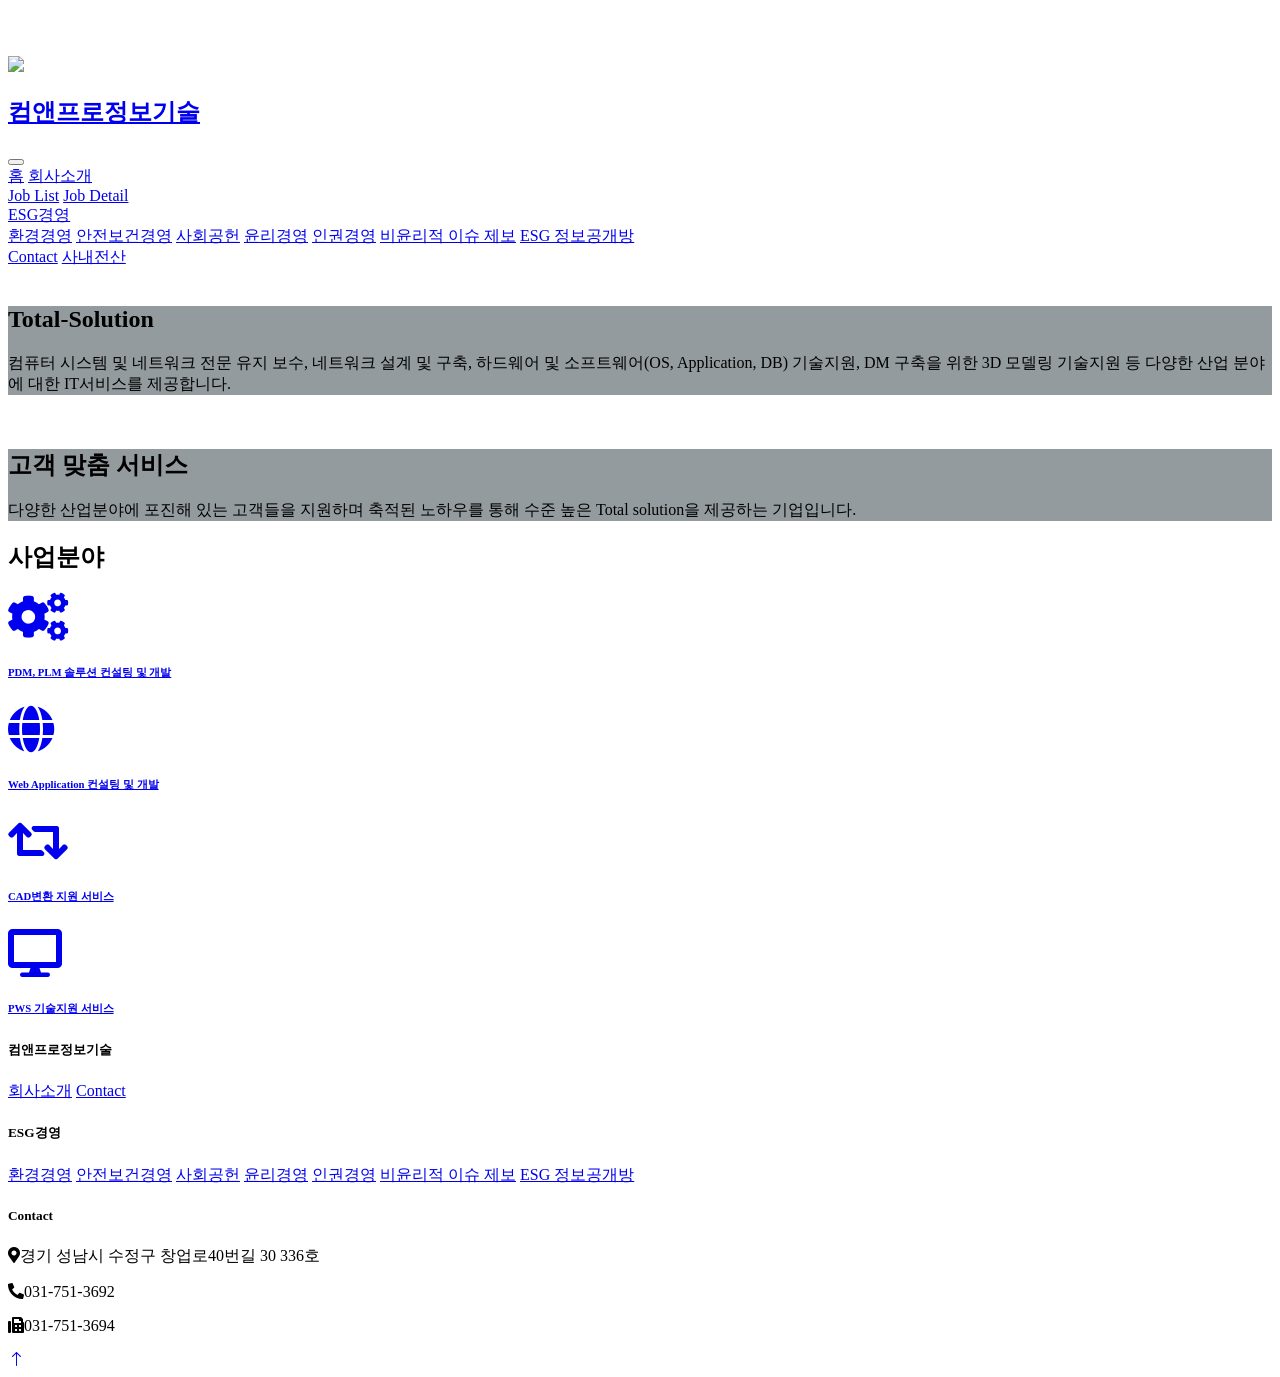
==== index.html @ f5533d85 "사내전산 링크 수정" ====
<!DOCTYPE html>
<html lang="en">

<head>
    <meta charset="utf-8">
    <title>컴앤프로정보기술</title>
    <meta name="naver-site-verification" content="a40c9ed642dae480427ed5135a81b13ebb3cdad2" />
    <meta name="google-site-verification" content="e7jx08C8zdJ2LE0EDtacCY_BIGZzYGoh8M_BxnhuLRE" />
    <meta content="width=device-width, initial-scale=1.0" name="viewport">
    <meta name="title" content="컴앤프로정보기술">
    <meta name="keywords" content="컴앤프로, 컴앤프로정보기술, IT업체, 3D모델링, IT서비스, 카티아, 크레오, IT회사">
    <meta name="description" content="컴퓨터 시스템 및 네트워크 유지 보수, 하드웨어 및 소프트웨어 기술지원, 3D 모델링 기술지원 등 IT 서비스 제공 업체">
    <meta name="author" content="YG Choi">

    <meta property="og:url" content="https://cnpinfo.co.kr" />
    <meta property="og:type" content="website" />
    <meta property="og:title" content="컴앤프로정보기술" />
    <meta property="og:description" content="컴퓨터 시스템 및 네트워크 유지 보수, 하드웨어 및 소프트웨어 기술지원, 3D 모델링 기술지원 등 IT 서비스 제공 업체" />
    <meta property="og:image" content="https://cnpinfo.co.kr/img/mainlogo.png" />

    <!-- Favicon -->
    <link href="img/favicon.ico" rel="icon">
    <link rel="shortcut icon" href="/favicon.ico" type="image/x-icon">
    <link rel="icon" href="/favicon.ico" type="image/x-icon">


    <!-- Google Web Fonts -->
    <link rel="preconnect" href="https://fonts.googleapis.com">
    <link rel="preconnect" href="https://fonts.gstatic.com" crossorigin>
    <link href="https://fonts.googleapis.com/css2?family=Heebo:wght@400;500;600&family=Inter:wght@700;800&display=swap"
        rel="stylesheet">

    <!-- Icon Font Stylesheet -->
    <link href="https://cdnjs.cloudflare.com/ajax/libs/font-awesome/5.10.0/css/all.min.css" rel="stylesheet">
    <link href="https://cdn.jsdelivr.net/npm/bootstrap-icons@1.4.1/font/bootstrap-icons.css" rel="stylesheet">

    <!-- Libraries Stylesheet -->
    <link href="lib/animate/animate.min.css" rel="stylesheet">
    <link href="lib/owlcarousel/assets/owl.carousel.min.css" rel="stylesheet">

    <!-- Customized Bootstrap Stylesheet -->
    <link href="css/bootstrap.min.css" rel="stylesheet">

    <!-- Template Stylesheet -->
    <link href="css/style.css" rel="stylesheet">
</head>

<body>
    <div class="container-xxl bg-white p-0">
        <!-- Spinner Start -->
        <div id="spinner"
            class="show bg-white position-fixed translate-middle w-100 vh-100 top-50 start-50 d-flex align-items-center justify-content-center">
            <div class="spinner-border text-primary" style="width: 3rem; height: 3rem;" role="status">
                <span class="sr-only">Loading...</span>
            </div>
        </div>
        <!-- Spinner End -->


        <!-- Navbar Start -->
        <nav class="navbar navbar-expand-lg bg-white navbar-light shadow sticky-top p-0">

            <a href="index.html" class="navbar-brand d-flex align-items-center text-center py-0 px-4 px-lg-5">
                <img class="img-fluid" src="img/mini.PNG" style="width: 50px;">
                <h1 class="m-0 text-primary">컴앤프로정보기술</h1>
            </a>
            <button type="button" class="navbar-toggler me-4" data-bs-toggle="collapse"
                data-bs-target="#navbarCollapse">
                <span class="navbar-toggler-icon"></span>
            </button>
            <div class="collapse navbar-collapse" id="navbarCollapse">
                <div class="navbar-nav me-auto p-4 p-lg-0">
                    <a href="index.html" class="nav-item nav-link active">홈</a>
                    <a href="about.html" class="nav-item nav-link">회사소개</a>
                    <div class="nav-item dropdown">
                        <!-- <a href="#" class="nav-link dropdown-toggle" data-bs-toggle="dropdown">드롭다운2개</a> -->
                        <div class="dropdown-menu rounded-0 m-0">
                            <a href="job-list.html" class="dropdown-item">Job List</a>
                            <a href="job-detail.html" class="dropdown-item">Job Detail</a>
                        </div>
                    </div>
                    <div class="nav-item dropdown">
                        <a href="#" class="nav-link dropdown-toggle" data-bs-toggle="dropdown">ESG경영</a>
                        <div class="dropdown-menu rounded-0 m-0">
                            <a href="environment.html" class="dropdown-item">환경경영</a>
                            <a href="testimonial.html" class="dropdown-item">안전보건경영</a>
                            <a href="society.html" class="dropdown-item">사회공헌</a>
                            <a href="ethics.html" class="dropdown-item">윤리경영</a>
                            <a href="human_rights.html" class="dropdown-item">인권경영</a>
                            <a href="unethical.html" class="dropdown-item">비윤리적 이슈 제보</a>
                            <a href="esg_public.html" class="dropdown-item">ESG 정보공개방</a>
                        </div>
                    </div>
                    <a href="contact.html" class="nav-item nav-link">Contact</a>
                    <a href="https://cnpinfo.pythonanywhere.com" class="nav-item nav-link" target="_blank">사내전산</a>
                </div>
            </div>
        </nav>
        <!-- Navbar End -->


        <!-- Carousel Start -->
        <div class="container-fluid p-0">
            <div class="owl-carousel header-carousel position-relative">
                <div class="owl-carousel-item position-relative">
                    <img class="img-fluid" src="img/carousel-1.jpg" alt="">
                    <div class="position-absolute top-0 start-0 w-100 h-100 d-flex align-items-center"
                        style="background: rgba(43, 57, 64, .5);">
                        <div class="container">
                            <div class="row justify-content-start">
                                <div class="col-10 col-lg-8">
                                    <h2 class="display-3 text-white animated slideInDown mb-4">Total-Solution</h2>
                                    <p class="fs-5 fw-medium text-white mb-4 pb-2">컴퓨터 시스템 및 네트워크 전문 유지 보수, 네트워크 설계 및
                                        구축, 하드웨어 및 소프트웨어(OS, Application, DB) 기술지원, DM 구축을 위한 3D 모델링 기술지원 등 다양한 산업 분야에
                                        대한 IT서비스를 제공합니다. </p>
                                </div>
                            </div>
                        </div>
                    </div>
                </div>
                <div class="owl-carousel-item position-relative">
                    <img class="img-fluid" src="img/carousel-2.jpg" alt="">
                    <div class="position-absolute top-0 start-0 w-100 h-100 d-flex align-items-center"
                        style="background: rgba(43, 57, 64, .5);">
                        <div class="container">
                            <div class="row justify-content-start">
                                <div class="col-10 col-lg-8">
                                    <h2 class="display-3 text-white animated slideInDown mb-4">고객 맞춤 서비스</h2>
                                    <p class="fs-5 fw-medium text-white mb-4 pb-2">다양한 산업분야에 포진해 있는 고객들을 지원하며 축적된 노하우를
                                        통해 수준 높은 Total solution을 제공하는 기업입니다.</p>
                                </div>
                            </div>
                        </div>
                    </div>
                </div>
            </div>
        </div>
        <!-- Carousel End -->

        <!-- Category Start -->
        <div class="container-xxl py-5">
            <div class="container">
                <h2 class="text-center mb-5 wow fadeInUp" data-wow-delay="0.1s">사업분야</h2>
                <div class="row g-4">
                    <div class="col-lg-3 col-sm-6 wow fadeInUp" data-wow-delay="0.1s">
                        <a class="cat-item rounded p-4" href="plm.html">
                            <i class="fa fa-3x fa-cogs text-primary mb-4"></i>
                            <h6 class="mb-3">PDM, PLM 솔루션 컨설팅 및 개발 </h6>
                        </a>
                    </div>

                    <div class="col-lg-3 col-sm-6 wow fadeInUp" data-wow-delay="0.1s">
                        <a class="cat-item rounded p-4" href="webdev.html">
                            <i class="fa fa-3x fa-globe text-primary mb-4"></i>
                            <h6 class="mb-3">Web Application 컨설팅 및 개발 </h6>
                        </a>
                    </div>

                    <div class="col-lg-3 col-sm-6 wow fadeInUp" data-wow-delay="0.5s">
                        <a class="cat-item rounded p-4" href="simulation_transform.html">
                            <i class="fa fa-3x fa-retweet text-primary mb-4"></i>
                            <h6 class="mb-3">CAD변환 지원 서비스 </h6>
                        </a>
                    </div>
                    <div class="col-lg-3 col-sm-6 wow fadeInUp" data-wow-delay="0.7s">
                        <a class="cat-item rounded p-4" href="pws_management.html">
                            <i class="fa fa-3x fa-desktop text-primary mb-4"></i>
                            <h6 class="mb-3">PWS 기술지원 서비스</h6>
                        </a>
                    </div>
                </div>
            </div>
        </div>
        <!-- Category End -->

        <!-- Footer Start -->
        <div class="container-fluid bg-dark text-white-50 footer pt-5 mt-5 wow fadeIn" data-wow-delay="0.1s">
            <div class="container py-5">
                <div class="row g-5">
                    <div class="col-lg-3 col-md-6">
                        <h5 class="text-white mb-4">컴앤프로정보기술</h5>
                        <a class="btn btn-link text-white-50" href="about.html">회사소개</a>
                        <a class="btn btn-link text-white-50" href="contact.html">Contact</a>
                        <!-- <a class="btn btn-link text-white-50" href="">Our Services</a>
                        <a class="btn btn-link text-white-50" href="">Privacy Policy</a>
                        <a class="btn btn-link text-white-50" href="">Terms & Condition</a> -->
                    </div>
                    <div class="col-lg-3 col-md-6">
                        <h5 class="text-white mb-4">ESG경영</h5>
                        <a class="btn btn-link text-white-50" href="environment.html">환경경영</a>
                        <a class="btn btn-link text-white-50" href="testimonial.html">안전보건경영</a>
                        <a class="btn btn-link text-white-50" href="society.html">사회공헌</a>
                        <a class="btn btn-link text-white-50" href="ethics.html">윤리경영</a>
                        <a class="btn btn-link text-white-50" href="human_rights.html">인권경영</a>
                        <a class="btn btn-link text-white-50" href="unethical.html">비윤리적 이슈 제보</a>
                        <a class="btn btn-link text-white-50" href="esg_public.html">ESG 정보공개방</a>

                    </div>
                    <div class="col-lg-3 col-md-6">
                        <h5 class="text-white mb-4">Contact</h5>
                        <p class="mb-2"><i class="fa fa-map-marker-alt me-3"></i>경기 성남시 수정구 창업로40번길 30 336호</p>
                        <p class="mb-2"><i class="fa fa-phone-alt me-3"></i>031-751-3692</p>
                        <p class="mb-2"><i class="fa fa-fax me-3"></i>031-751-3694</p>
                        <!-- <p class="mb-2"><i class="fa fa-envelope me-3"></i>info@example.com</p> -->
                        <!-- <div class="d-flex pt-2">
                            <a class="btn btn-outline-light btn-social" href=""><i class="fab fa-twitter"></i></a>
                            <a class="btn btn-outline-light btn-social" href=""><i class="fab fa-facebook-f"></i></a>
                            <a class="btn btn-outline-light btn-social" href=""><i class="fab fa-youtube"></i></a>
                            <a class="btn btn-outline-light btn-social" href=""><i class="fab fa-linkedin-in"></i></a>
                        </div> -->
                    </div>
                </div>
            </div>
        </div>
        <!-- Footer End -->

        <!-- Back to Top -->
        <a href="#" class="btn btn-lg btn-primary btn-lg-square back-to-top"><i class="bi bi-arrow-up"></i></a>
    </div>

    <!-- JavaScript Libraries -->
    <script src="https://code.jquery.com/jquery-3.4.1.min.js"></script>
    <script src="https://cdn.jsdelivr.net/npm/bootstrap@5.0.0/dist/js/bootstrap.bundle.min.js"></script>
    <script src="lib/wow/wow.min.js"></script>
    <script src="lib/easing/easing.min.js"></script>
    <script src="lib/waypoints/waypoints.min.js"></script>
    <script src="lib/owlcarousel/owl.carousel.min.js"></script>

    <!-- Template Javascript -->
    <script src="js/main.js"></script>
</body>

</html>
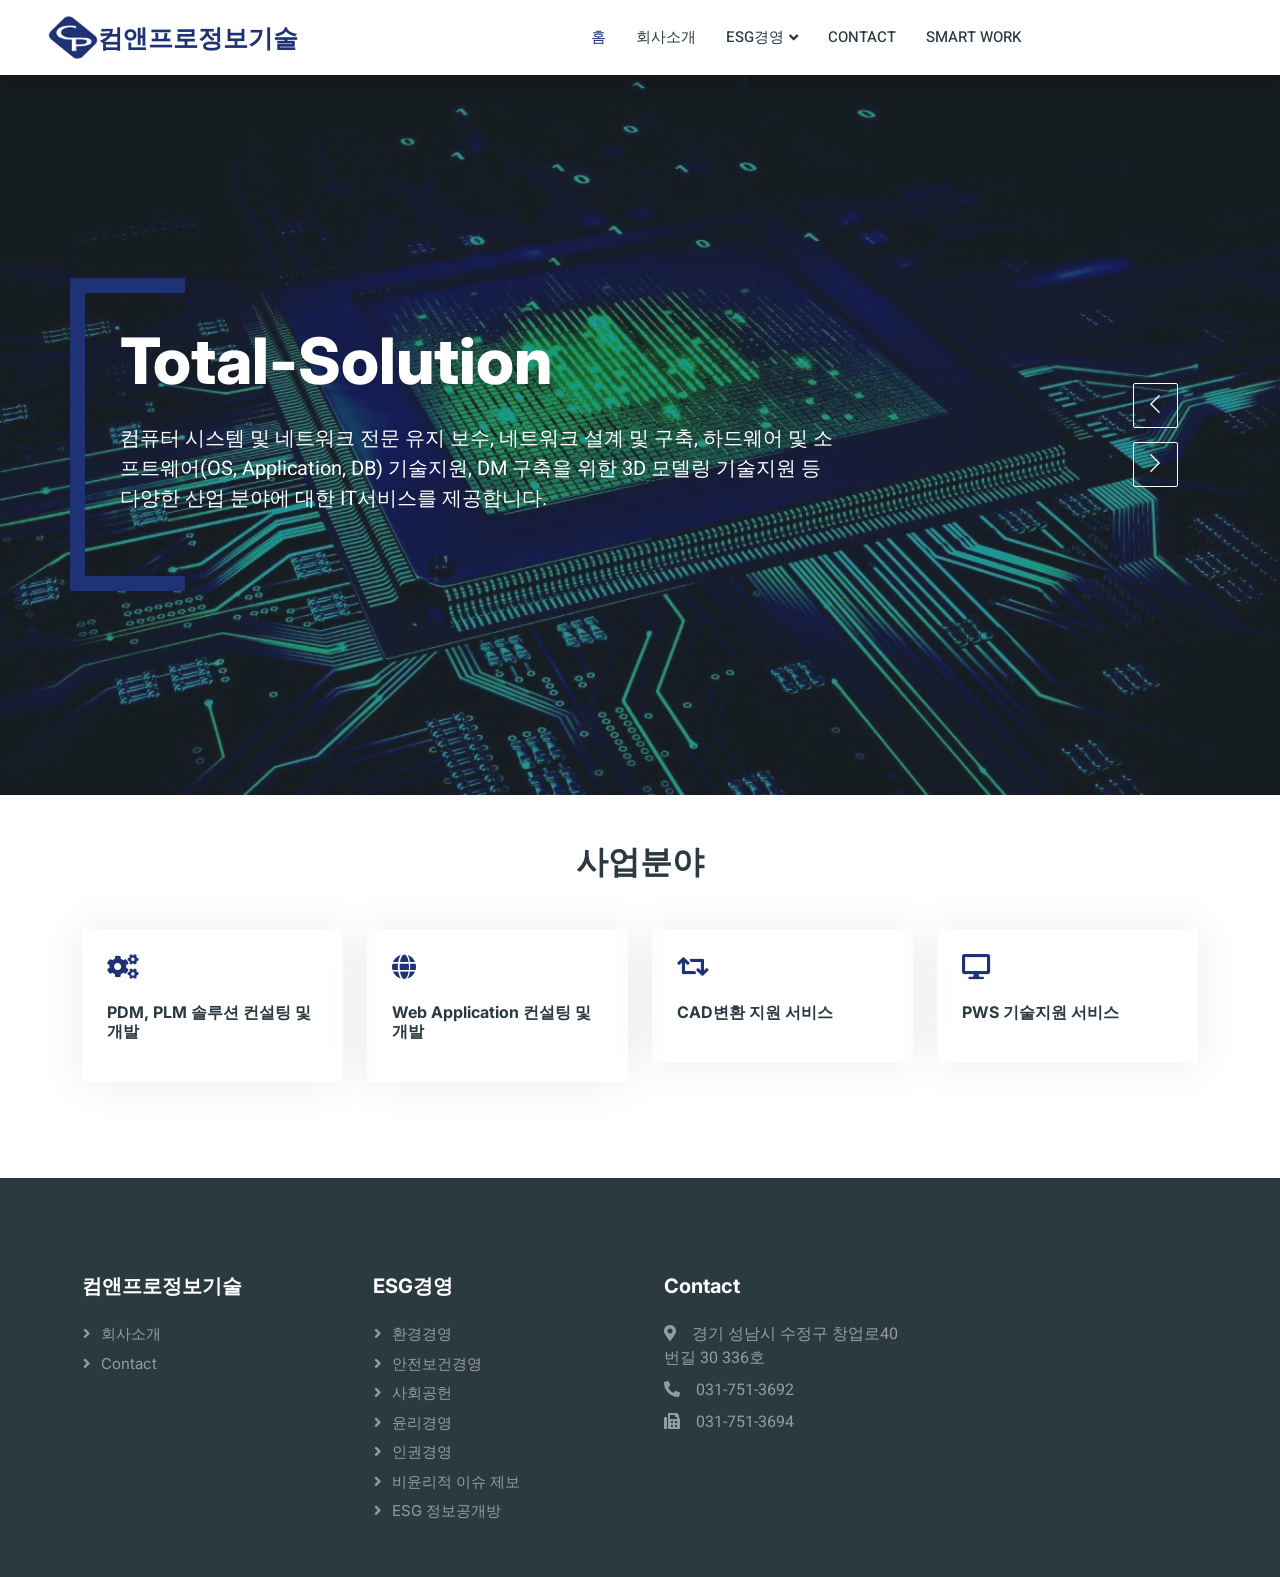
==== commit d98988cf: "Update index.html" ====
--- a/index.html
+++ b/index.html
@@ -92,7 +92,7 @@
                         </div>
                     </div>
                     <a href="contact.html" class="nav-item nav-link">Contact</a>
-                    <a href="https://cnpinfo.pythonanywhere.com" class="nav-item nav-link" target="_blank">사내전산</a>
+                    <a href="https://cnpinfo.pythonanywhere.com" class="nav-item nav-link" target="_blank">Smart Work</a>
                 </div>
             </div>
         </nav>
@@ -230,4 +230,4 @@
     <script src="js/main.js"></script>
 </body>
 
-</html>+</html>
--- a/css/style.css
+++ b/css/style.css
@@ -0,0 +1,397 @@
+/********** Template CSS **********/
+:root {
+    --primary: #1F3276;
+    --secondary: #2B9BFF;
+    --light: #EFFDF5;
+    --dark: #2B3940;
+}
+
+.back-to-top {
+    position: fixed;
+    display: none;
+    right: 45px;
+    bottom: 45px;
+    z-index: 99;
+}
+
+
+/*** Spinner ***/
+#spinner {
+    opacity: 0;
+    visibility: hidden;
+    transition: opacity .5s ease-out, visibility 0s linear .5s;
+    z-index: 99999;
+}
+
+#spinner.show {
+    transition: opacity .5s ease-out, visibility 0s linear 0s;
+    visibility: visible;
+    opacity: 1;
+}
+
+
+/*** Button ***/
+.btn {
+    font-family: 'Inter', sans-serif;
+    font-weight: 600;
+    transition: .5s;
+}
+
+.btn.btn-primary,
+.btn.btn-secondary {
+    color: #FFFFFF;
+}
+
+.btn-square {
+    width: 38px;
+    height: 38px;
+}
+
+.btn-sm-square {
+    width: 32px;
+    height: 32px;
+}
+
+.btn-lg-square {
+    width: 48px;
+    height: 48px;
+}
+
+.btn-square,
+.btn-sm-square,
+.btn-lg-square {
+    padding: 0;
+    display: flex;
+    align-items: center;
+    justify-content: center;
+    font-weight: normal;
+    border-radius: 2px;
+}
+
+
+/*** Navbar ***/
+.navbar .dropdown-toggle::after {
+    border: none;
+    content: "\f107";
+    font-family: "Font Awesome 5 Free";
+    font-weight: 900;
+    vertical-align: middle;
+    margin-left: 5px;
+    transition: .5s;
+    
+}
+
+.navbar .dropdown-toggle[aria-expanded=true]::after {
+    transform: rotate(-180deg);
+}
+
+.navbar-dark .navbar-nav .nav-link,
+.navbar-light .navbar-nav .nav-link {
+    margin-right: 30px;
+    padding: 25px 0;
+    color: #FFFFFF;
+    font-size: 15px;
+    text-transform: uppercase;
+    outline: none;
+    
+}
+
+
+.navbar-dark .navbar-nav .nav-link:hover,
+.navbar-dark .navbar-nav .nav-link.active,
+.navbar-light .navbar-nav .nav-link:hover,
+.navbar-light .navbar-nav .nav-link.active {
+    color: var(--primary);
+    /* color: #1F3276; */
+}
+
+@media (max-width: 991.98px) {
+    .navbar-dark .navbar-nav .nav-link,
+    .navbar-light .navbar-nav .nav-link  {
+        margin-right: 0;
+        padding: 10px 0;
+    }
+
+    .navbar-light .navbar-nav {
+        border-top: 1px solid #EEEEEE;
+    }
+}
+
+.navbar-light .navbar-brand,
+.navbar-light a.btn {
+    height: 75px;
+}
+
+.navbar-light .navbar-nav .nav-link {
+    color: var(--dark);
+    font-weight: 500;
+}
+
+.navbar-light.sticky-top {
+    top: -100px;
+    transition: .5s;
+}
+
+@media (min-width: 992px) {
+    .navbar .nav-item .dropdown-menu {
+        display: block;
+        top: 100%;
+        margin-top: 0;
+        transform: rotateX(-75deg);
+        transform-origin: 0% 0%;
+        opacity: 0;
+        visibility: hidden;
+        transition: .5s;
+        
+    }
+
+    .navbar .nav-item:hover .dropdown-menu {
+        transform: rotateX(0deg);
+        visibility: visible;
+        transition: .5s;
+        opacity: 1;
+    }
+}
+
+
+/*** Header ***/
+.header-carousel .container,
+.page-header .container {
+    position: relative;
+    padding: 45px 0 45px 35px;
+    border-left: 15px solid var(--primary);
+}
+
+.header-carousel .container::before,
+.header-carousel .container::after,
+.page-header .container::before,
+.page-header .container::after {
+    position: absolute;
+    content: "";
+    top: 0;
+    left: 0;
+    width: 100px;
+    height: 15px;
+    background: var(--primary);
+}
+
+.header-carousel .container::after,
+.page-header .container::after {
+    top: 100%;
+    margin-top: -15px;
+}
+
+@media (max-width: 768px) {
+    .header-carousel .owl-carousel-item {
+        position: relative;
+        min-height: 500px;
+    }
+    
+    .header-carousel .owl-carousel-item img {
+        position: absolute;
+        width: 100%;
+        height: 100%;
+        object-fit: cover;
+    }
+
+    .header-carousel .owl-carousel-item p {
+        font-size: 14px !important;
+        font-weight: 400 !important;
+    }
+
+    .header-carousel .owl-carousel-item h1 {
+        font-size: 30px;
+        font-weight: 600;
+    }
+}
+
+.header-carousel .owl-nav {
+    position: absolute;
+    top: 50%;
+    right: 8%;
+    transform: translateY(-50%);
+    display: flex;
+    flex-direction: column;
+}
+
+.header-carousel .owl-nav .owl-prev,
+.header-carousel .owl-nav .owl-next {
+    margin: 7px 0;
+    width: 45px;
+    height: 45px;
+    display: flex;
+    align-items: center;
+    justify-content: center;
+    color: #FFFFFF;
+    background: transparent;
+    border: 1px solid #FFFFFF;
+    border-radius: 2px;
+    font-size: 22px;
+    transition: .5s;
+}
+
+.header-carousel .owl-nav .owl-prev:hover,
+.header-carousel .owl-nav .owl-next:hover {
+    background: var(--primary);
+    border-color: var(--primary);
+}
+
+.page-header {
+    background: linear-gradient(rgba(43, 57, 64, .5), rgba(43, 57, 64, .5)), url(../img/carousel-1.jpg) center center no-repeat;
+    background-size: cover;
+}
+
+.breadcrumb-item + .breadcrumb-item::before {
+    color: var(--light);
+}
+
+
+/*** About ***/
+.about-bg {
+    background-image: -webkit-repeating-radial-gradient(center center, rgba(0, 0, 0, 0.2), rgba(0, 0, 0, 0.2) 1px, transparent 1px, transparent 100%);
+    background-image: -moz-repeating-radial-gradient(center center, rgba(0, 0, 0, 0.2), rgba(0, 0, 0, 0.2) 1px, transparent 1px, transparent 100%);
+    background-image: -ms-repeating-radial-gradient(center center, rgba(0, 0, 0, 0.2), rgba(0, 0, 0, 0.2) 1px, transparent 1px, transparent 100%);
+    background-image: -o-repeating-radial-gradient(center center, rgba(0, 0, 0, 0.2), rgba(0, 0, 0, 0.2) 1px, transparent 1px, transparent 100%);
+    background-image: repeating-radial-gradient(center center, rgba(0, 0, 0, 0.2), rgba(0, 0, 0, 0.2) 1px, transparent 1px, transparent 100%);
+    background-size: 5px 5px;
+}
+
+
+/*** Category ***/
+.cat-item {
+    display: block;
+    box-shadow: 0 0 45px rgba(0, 0, 0, .08);
+    border: 1px solid transparent;
+    transition: .5s;
+}
+
+.cat-item:hover {
+    border-color: rgba(0, 0, 0, .08);
+    box-shadow: none;
+}
+
+
+/*** Job Listing ***/
+.nav-pills .nav-item .active {
+    border-bottom: 2px solid var(--primary);
+}
+
+.job-item {
+    border: 1px solid transparent;
+    border-radius: 2px;
+    box-shadow: 0 0 45px rgba(0, 0, 0, .08);
+    transition: .5s;
+}
+
+.job-item:hover {
+    border-color: rgba(0, 0, 0, .08);
+    box-shadow: none;
+}
+
+
+/*** Testimonial ***/
+.testimonial-carousel .owl-item .testimonial-item,
+.testimonial-carousel .owl-item.center .testimonial-item * {
+    transition: .5s;
+}
+
+.testimonial-carousel .owl-item.center .testimonial-item {
+    background: var(--primary) !important;
+}
+
+.testimonial-carousel .owl-item.center .testimonial-item * {
+    color: #FFFFFF !important;
+}
+
+.testimonial-carousel .owl-dots {
+    margin-top: 24px;
+    display: flex;
+    align-items: flex-end;
+    justify-content: center;
+}
+
+.testimonial-carousel .owl-dot {
+    position: relative;
+    display: inline-block;
+    margin: 0 5px;
+    width: 15px;
+    height: 15px;
+    border: 5px solid var(--primary);
+    border-radius: 2px;
+    transition: .5s;
+}
+
+.testimonial-carousel .owl-dot.active {
+    background: var(--dark);
+    border-color: var(--primary);
+}
+
+
+/*** Footer ***/
+.footer .btn.btn-social {
+    margin-right: 5px;
+    width: 35px;
+    height: 35px;
+    display: flex;
+    align-items: center;
+    justify-content: center;
+    color: var(--light);
+    border: 1px solid rgba(255,255,255,0.5);
+    border-radius: 2px;
+    transition: .3s;
+}
+
+.footer .btn.btn-social:hover {
+    color: var(--primary);
+    border-color: var(--light);
+}
+
+.footer .btn.btn-link {
+    display: block;
+    margin-bottom: 5px;
+    padding: 0;
+    text-align: left;
+    font-size: 15px;
+    font-weight: normal;
+    text-transform: capitalize;
+    transition: .3s;
+}
+
+.footer .btn.btn-link::before {
+    position: relative;
+    content: "\f105";
+    font-family: "Font Awesome 5 Free";
+    font-weight: 900;
+    margin-right: 10px;
+}
+
+.footer .btn.btn-link:hover {
+    letter-spacing: 1px;
+    box-shadow: none;
+}
+
+.footer .form-control {
+    border-color: rgba(255,255,255,0.5);
+}
+
+.footer .copyright {
+    padding: 25px 0;
+    font-size: 15px;
+    border-top: 1px solid rgba(256, 256, 256, .1);
+}
+
+.footer .copyright a {
+    color: var(--light);
+}
+
+.footer .footer-menu a {
+    margin-right: 15px;
+    padding-right: 15px;
+    border-right: 1px solid rgba(255, 255, 255, .1);
+}
+
+.footer .footer-menu a:last-child {
+    margin-right: 0;
+    padding-right: 0;
+    border-right: none;
+}
